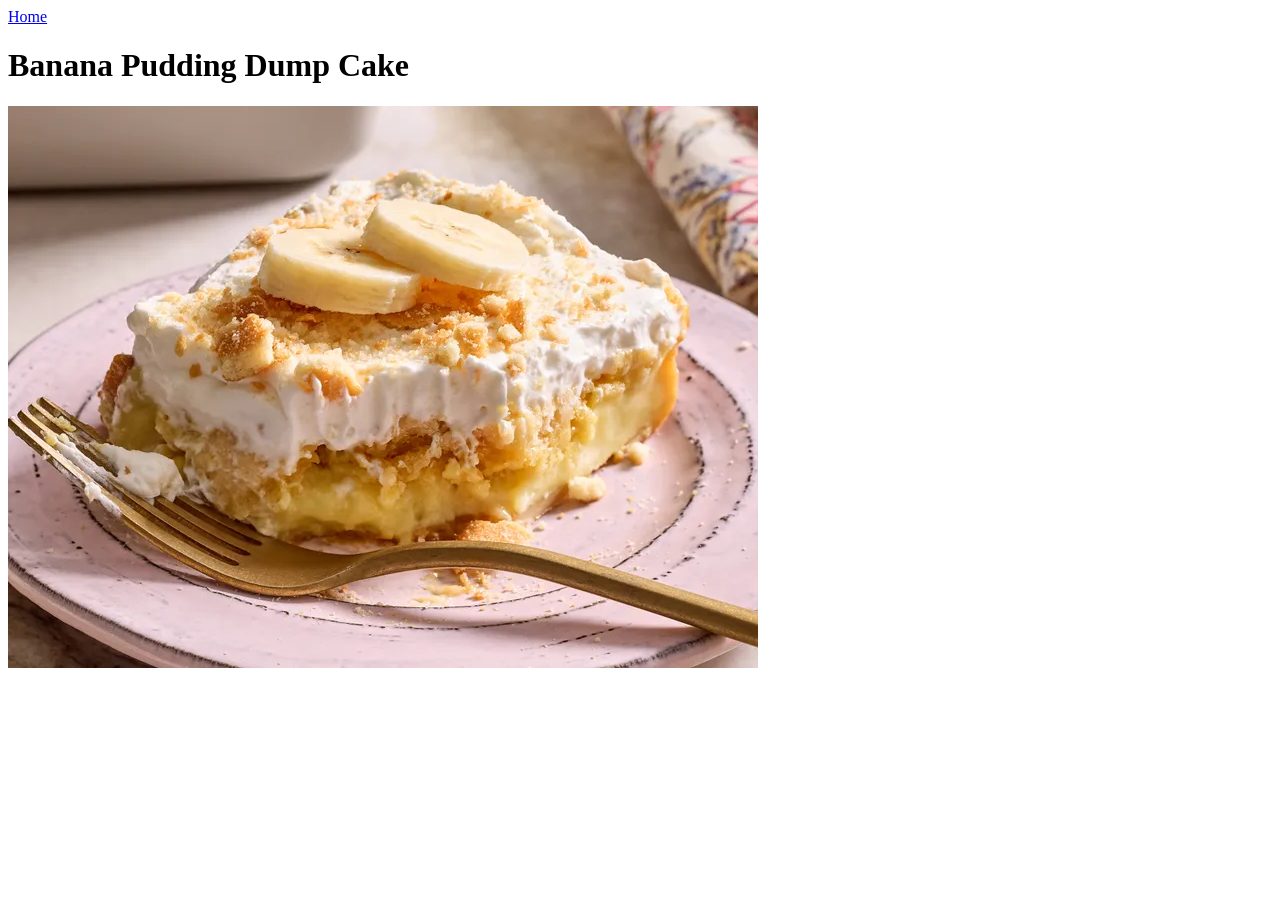
==== recipes/banana-pudding-dump-cake.html @ ac6657e3 "Adding title and image to recipes file complete h1 title and image for every file in recipes directo" ====
<!DOCTYPE html>
<html lang="en">
<head>
    <meta charset="UTF-8">
    <meta name="viewport" content="width=device-width, initial-scale=1.0">
    <title>Document</title>
</head>
<body>
    <a href="../index.html">Home</a>
    <h1>Banana Pudding Dump Cake</h1>
    <img src="../images/banana-pudding-dump-cake-.jpg" height="562" width="750">
</body>
</html>
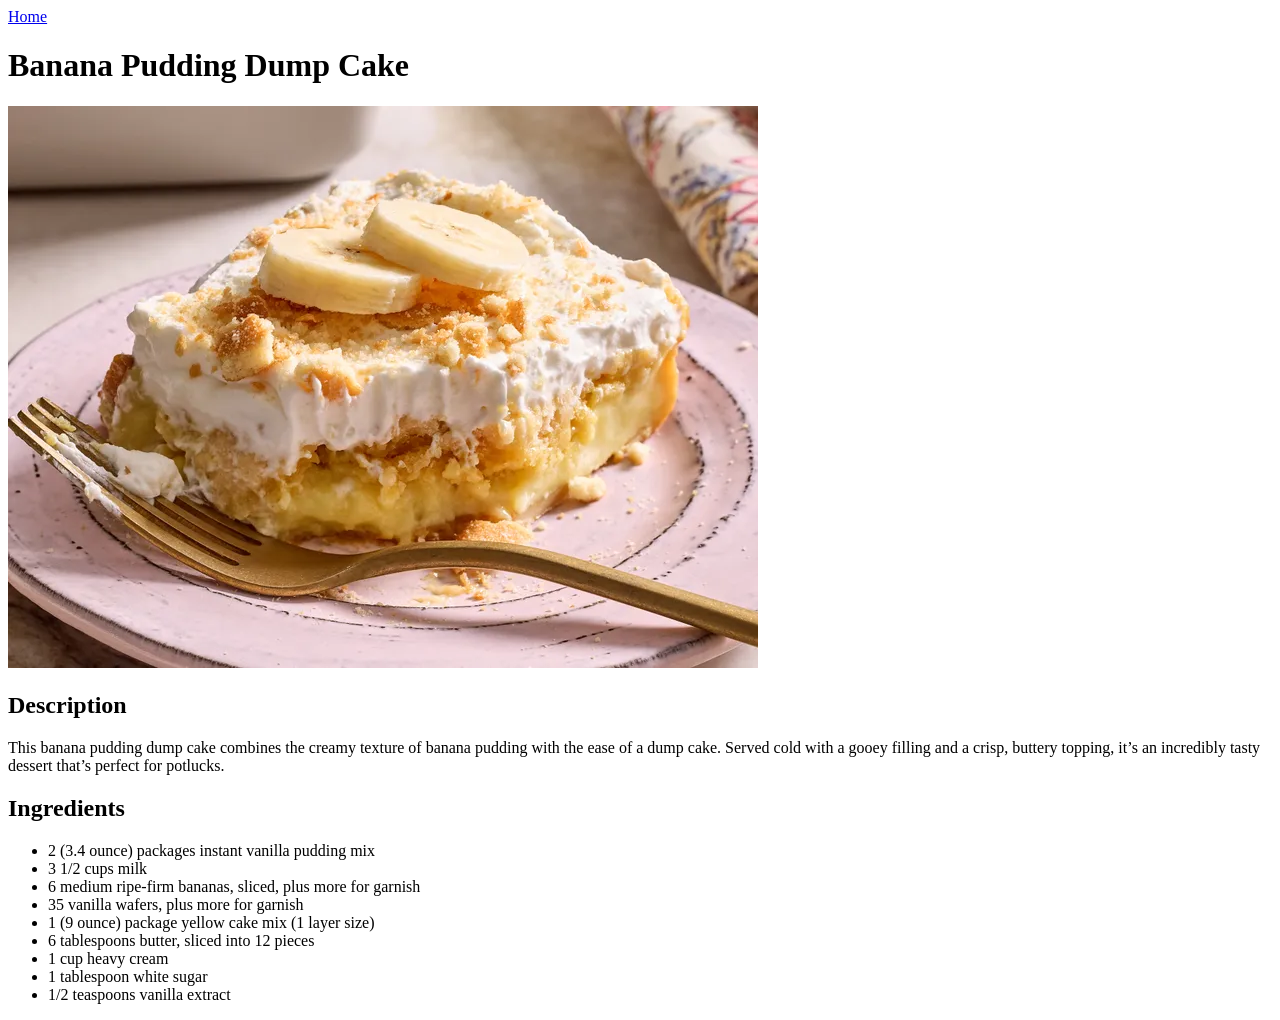
==== commit 77d2ff6e: "Adding Description and Ingredients adding description with paragraph and ingredients with ul" ====
--- a/recipes/banana-pudding-dump-cake.html
+++ b/recipes/banana-pudding-dump-cake.html
@@ -9,5 +9,21 @@
     <a href="../index.html">Home</a>
     <h1>Banana Pudding Dump Cake</h1>
     <img src="../images/banana-pudding-dump-cake-.jpg" height="562" width="750">
+    <h2>Description</h2>
+    <p>
+        This banana pudding dump cake combines the creamy texture of banana pudding with the ease of a dump cake. Served cold with a gooey filling and a crisp, buttery topping, it’s an incredibly tasty dessert that’s perfect for potlucks.
+    </p>
+    <h2>Ingredients</h2>
+    <ul>
+        <li>2 (3.4 ounce) packages instant vanilla pudding mix</li>
+        <li>3 1/2 cups milk</li>
+        <li>6 medium ripe-firm bananas, sliced, plus more for garnish</li>
+        <li>35 vanilla wafers, plus more for garnish</li>
+        <li>1 (9 ounce) package yellow cake mix (1 layer size)</li>
+        <li>6 tablespoons butter, sliced into 12 pieces</li>
+        <li>1 cup heavy cream</li>
+        <li>1 tablespoon white sugar</li>
+        <li>1/2 teaspoons vanilla extract</li>
+    </ul>
 </body>
 </html>
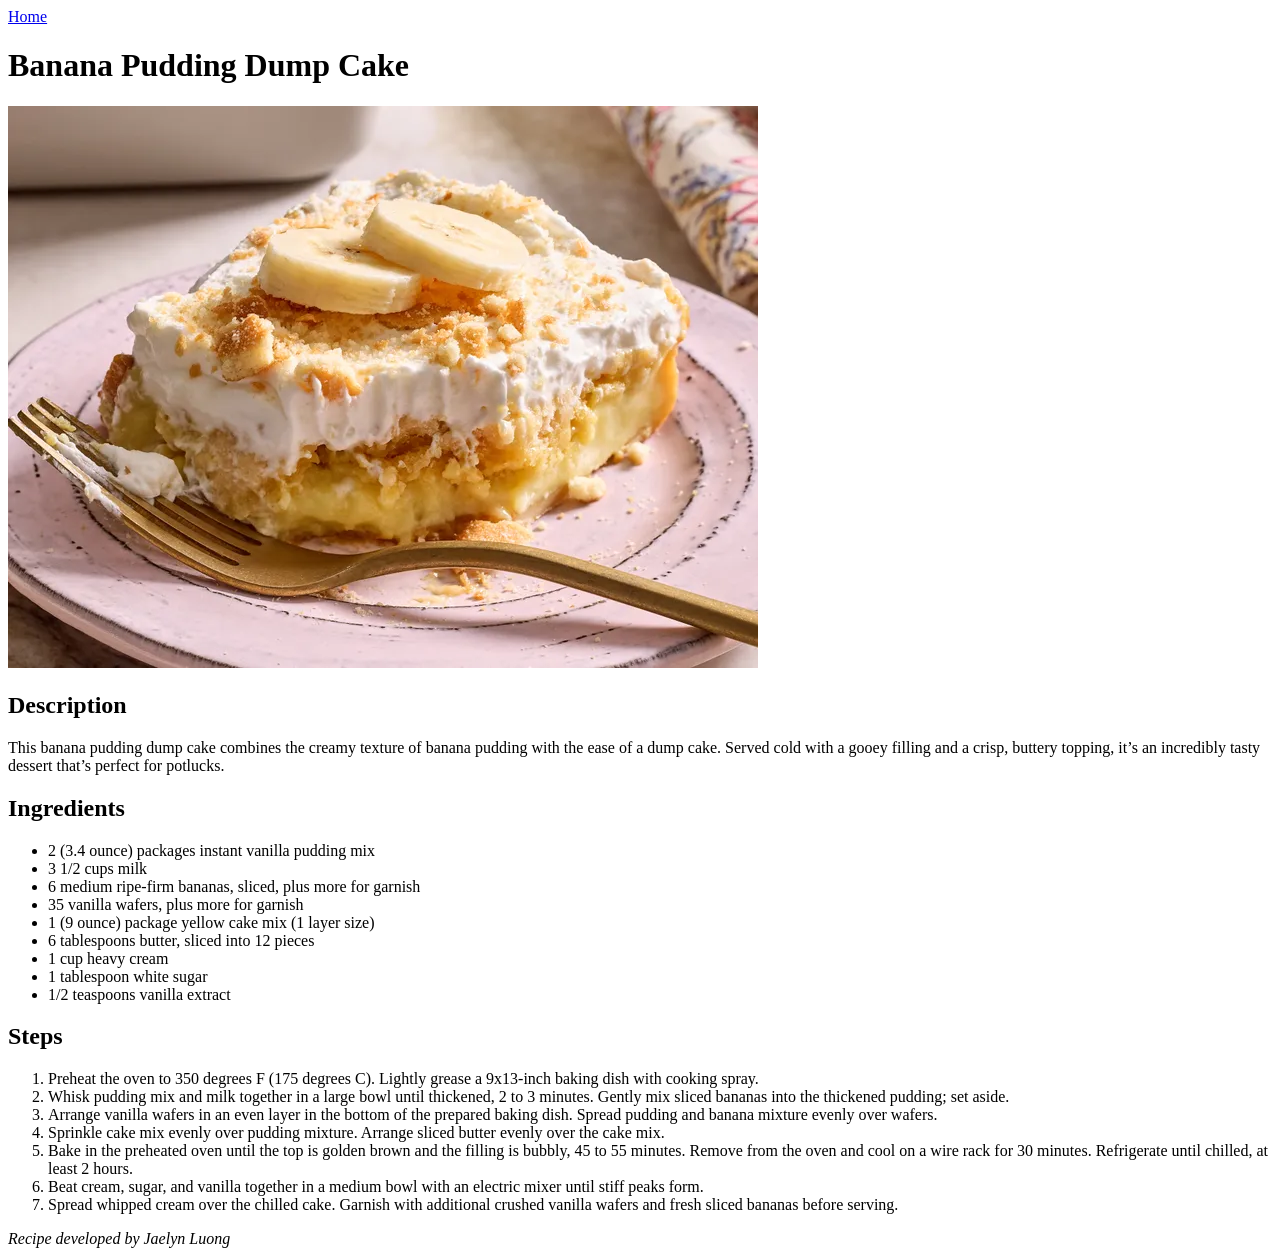
==== commit 4f73d3a7: "Adding Steps section adding steps to recipes with ol" ====
--- a/recipes/banana-pudding-dump-cake.html
+++ b/recipes/banana-pudding-dump-cake.html
@@ -25,5 +25,16 @@
         <li>1 tablespoon white sugar</li>
         <li>1/2 teaspoons vanilla extract</li>
     </ul>
+    <h2>Steps</h2>
+    <ol>
+        <li>Preheat the oven to 350 degrees F (175 degrees C). Lightly grease a 9x13-inch baking dish with cooking spray.</li>
+        <li>Whisk pudding mix and milk together in a large bowl until thickened, 2 to 3 minutes. Gently mix sliced bananas into the thickened pudding; set aside.</li>
+        <li>Arrange vanilla wafers in an even layer in the bottom of the prepared baking dish. Spread pudding and banana mixture evenly over wafers. </li>
+        <li>Sprinkle cake mix evenly over pudding mixture. Arrange sliced butter evenly over the cake mix.</li>
+        <li>Bake in the preheated oven until the top is golden brown and the filling is bubbly, 45 to 55 minutes. Remove from the oven and cool on a wire rack for 30 minutes. Refrigerate until chilled, at least 2 hours.</li>
+        <li>Beat cream, sugar, and vanilla together in a medium bowl with an electric mixer until stiff peaks form.</li>
+        <li>Spread whipped cream over the chilled cake. Garnish with additional crushed vanilla wafers and fresh sliced bananas before serving.</li>
+    </ol>
+    <em>Recipe developed by Jaelyn Luong</em>
 </body>
 </html>
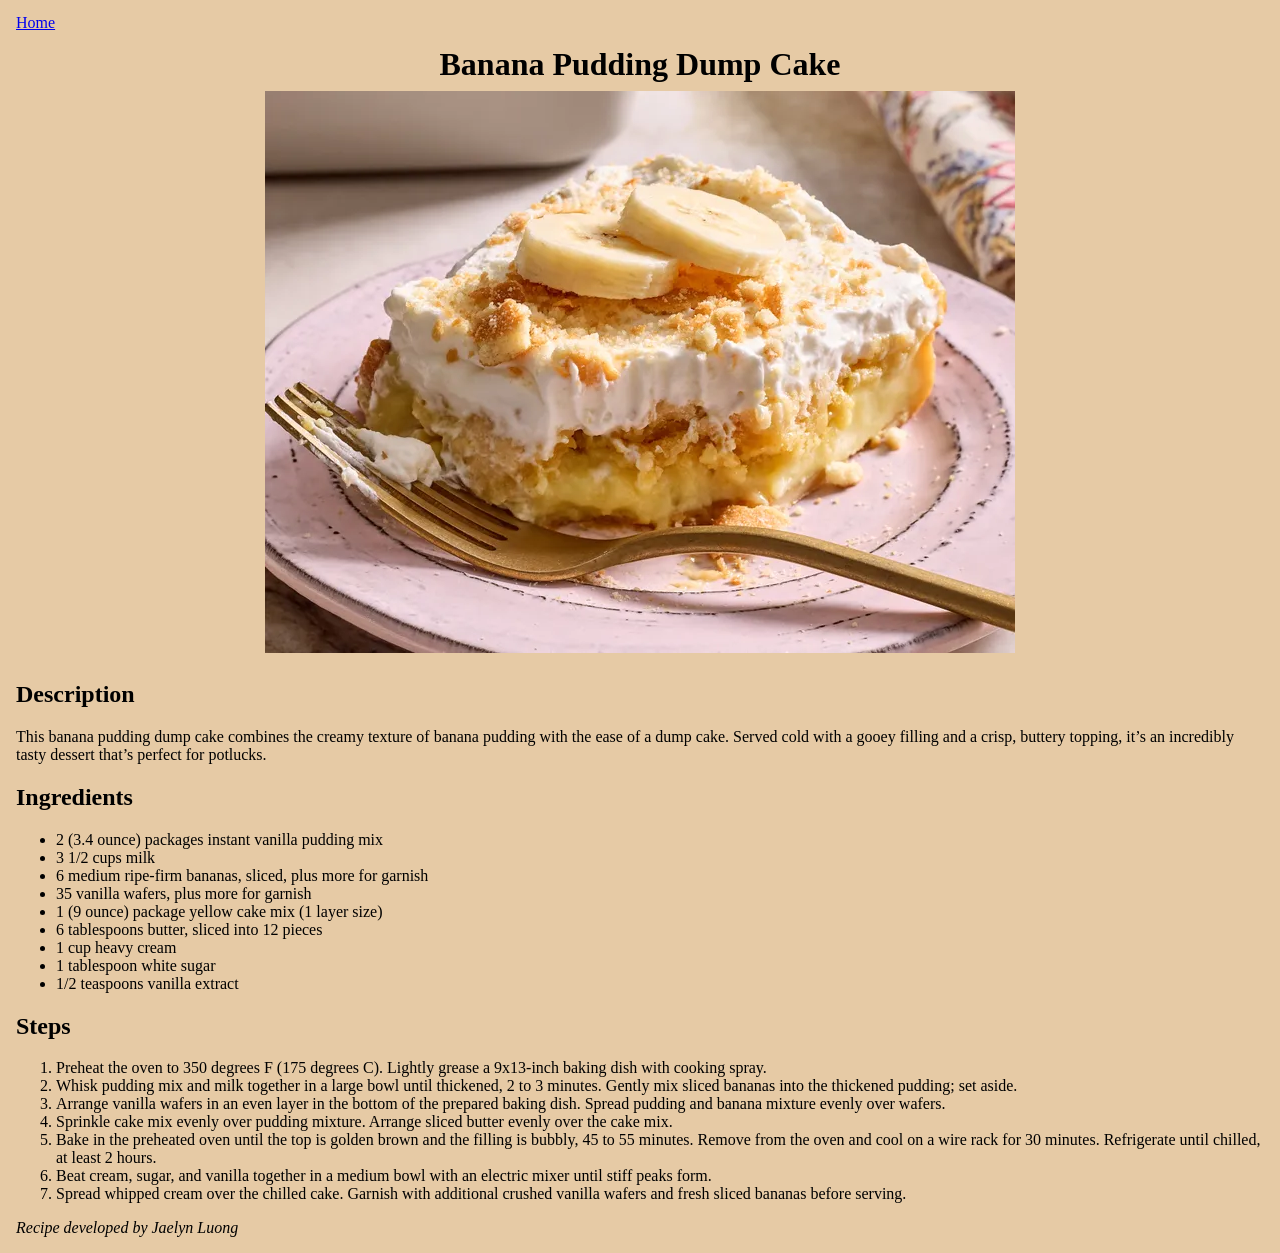
==== commit e1a8097d: "Adding Style with CSS add initial style to every form in project" ====
--- a/recipes/banana-pudding-dump-cake.html
+++ b/recipes/banana-pudding-dump-cake.html
@@ -3,38 +3,41 @@
 <head>
     <meta charset="UTF-8">
     <meta name="viewport" content="width=device-width, initial-scale=1.0">
-    <title>Document</title>
+    <link rel="stylesheet" href="../styles.css">
+    <title>Odin Recipes | Banana Pudding Dump Cake</title>
 </head>
 <body>
-    <a href="../index.html">Home</a>
-    <h1>Banana Pudding Dump Cake</h1>
-    <img src="../images/banana-pudding-dump-cake-.jpg" height="562" width="750">
-    <h2>Description</h2>
-    <p>
-        This banana pudding dump cake combines the creamy texture of banana pudding with the ease of a dump cake. Served cold with a gooey filling and a crisp, buttery topping, it’s an incredibly tasty dessert that’s perfect for potlucks.
-    </p>
-    <h2>Ingredients</h2>
-    <ul>
-        <li>2 (3.4 ounce) packages instant vanilla pudding mix</li>
-        <li>3 1/2 cups milk</li>
-        <li>6 medium ripe-firm bananas, sliced, plus more for garnish</li>
-        <li>35 vanilla wafers, plus more for garnish</li>
-        <li>1 (9 ounce) package yellow cake mix (1 layer size)</li>
-        <li>6 tablespoons butter, sliced into 12 pieces</li>
-        <li>1 cup heavy cream</li>
-        <li>1 tablespoon white sugar</li>
-        <li>1/2 teaspoons vanilla extract</li>
-    </ul>
-    <h2>Steps</h2>
-    <ol>
-        <li>Preheat the oven to 350 degrees F (175 degrees C). Lightly grease a 9x13-inch baking dish with cooking spray.</li>
-        <li>Whisk pudding mix and milk together in a large bowl until thickened, 2 to 3 minutes. Gently mix sliced bananas into the thickened pudding; set aside.</li>
-        <li>Arrange vanilla wafers in an even layer in the bottom of the prepared baking dish. Spread pudding and banana mixture evenly over wafers. </li>
-        <li>Sprinkle cake mix evenly over pudding mixture. Arrange sliced butter evenly over the cake mix.</li>
-        <li>Bake in the preheated oven until the top is golden brown and the filling is bubbly, 45 to 55 minutes. Remove from the oven and cool on a wire rack for 30 minutes. Refrigerate until chilled, at least 2 hours.</li>
-        <li>Beat cream, sugar, and vanilla together in a medium bowl with an electric mixer until stiff peaks form.</li>
-        <li>Spread whipped cream over the chilled cake. Garnish with additional crushed vanilla wafers and fresh sliced bananas before serving.</li>
-    </ol>
-    <em>Recipe developed by Jaelyn Luong</em>
+    <a class="back-home" href="../index.html">Home</a>
+    <h1 class="recipe-title">Banana Pudding Dump Cake</h1>
+    <img class="recipe-img" src="../images/banana-pudding-dump-cake-.jpg" height="562" width="750">
+    <div class="recipe-info">
+        <h2>Description</h2>
+        <p>
+            This banana pudding dump cake combines the creamy texture of banana pudding with the ease of a dump cake. Served cold with a gooey filling and a crisp, buttery topping, it’s an incredibly tasty dessert that’s perfect for potlucks.
+        </p>
+        <h2>Ingredients</h2>
+        <ul>
+            <li>2 (3.4 ounce) packages instant vanilla pudding mix</li>
+            <li>3 1/2 cups milk</li>
+            <li>6 medium ripe-firm bananas, sliced, plus more for garnish</li>
+            <li>35 vanilla wafers, plus more for garnish</li>
+            <li>1 (9 ounce) package yellow cake mix (1 layer size)</li>
+            <li>6 tablespoons butter, sliced into 12 pieces</li>
+            <li>1 cup heavy cream</li>
+            <li>1 tablespoon white sugar</li>
+            <li>1/2 teaspoons vanilla extract</li>
+        </ul>
+        <h2>Steps</h2>
+        <ol>
+            <li>Preheat the oven to 350 degrees F (175 degrees C). Lightly grease a 9x13-inch baking dish with cooking spray.</li>
+            <li>Whisk pudding mix and milk together in a large bowl until thickened, 2 to 3 minutes. Gently mix sliced bananas into the thickened pudding; set aside.</li>
+            <li>Arrange vanilla wafers in an even layer in the bottom of the prepared baking dish. Spread pudding and banana mixture evenly over wafers. </li>
+            <li>Sprinkle cake mix evenly over pudding mixture. Arrange sliced butter evenly over the cake mix.</li>
+            <li>Bake in the preheated oven until the top is golden brown and the filling is bubbly, 45 to 55 minutes. Remove from the oven and cool on a wire rack for 30 minutes. Refrigerate until chilled, at least 2 hours.</li>
+            <li>Beat cream, sugar, and vanilla together in a medium bowl with an electric mixer until stiff peaks form.</li>
+            <li>Spread whipped cream over the chilled cake. Garnish with additional crushed vanilla wafers and fresh sliced bananas before serving.</li>
+        </ol>
+        <em>Recipe developed by Jaelyn Luong</em>
+    </div>
 </body>
 </html>
--- a/styles.css
+++ b/styles.css
@@ -0,0 +1,40 @@
+body {
+    background-color: rgb(230, 202, 165);
+}
+
+.main-card {
+    width: 600px;
+    margin: 0px auto;
+    text-align: center;
+}
+
+.main-item {
+    display: block;
+    padding: 8px;
+    background-color: antiquewhite;
+}
+
+.back-home {
+    align-content: center;
+    display: inline-block;
+    box-sizing: border-box;
+    width: 100px;
+    height: 30px;
+    margin-left: 8px;
+}
+
+.recipe-title {
+    margin: 8px;
+    text-align: center;
+}
+
+.recipe-img {
+    display: block;
+    width: 750;
+    height: auto;
+    margin: 0px auto;
+}
+
+.recipe-info {
+    padding: 8px;
+}
